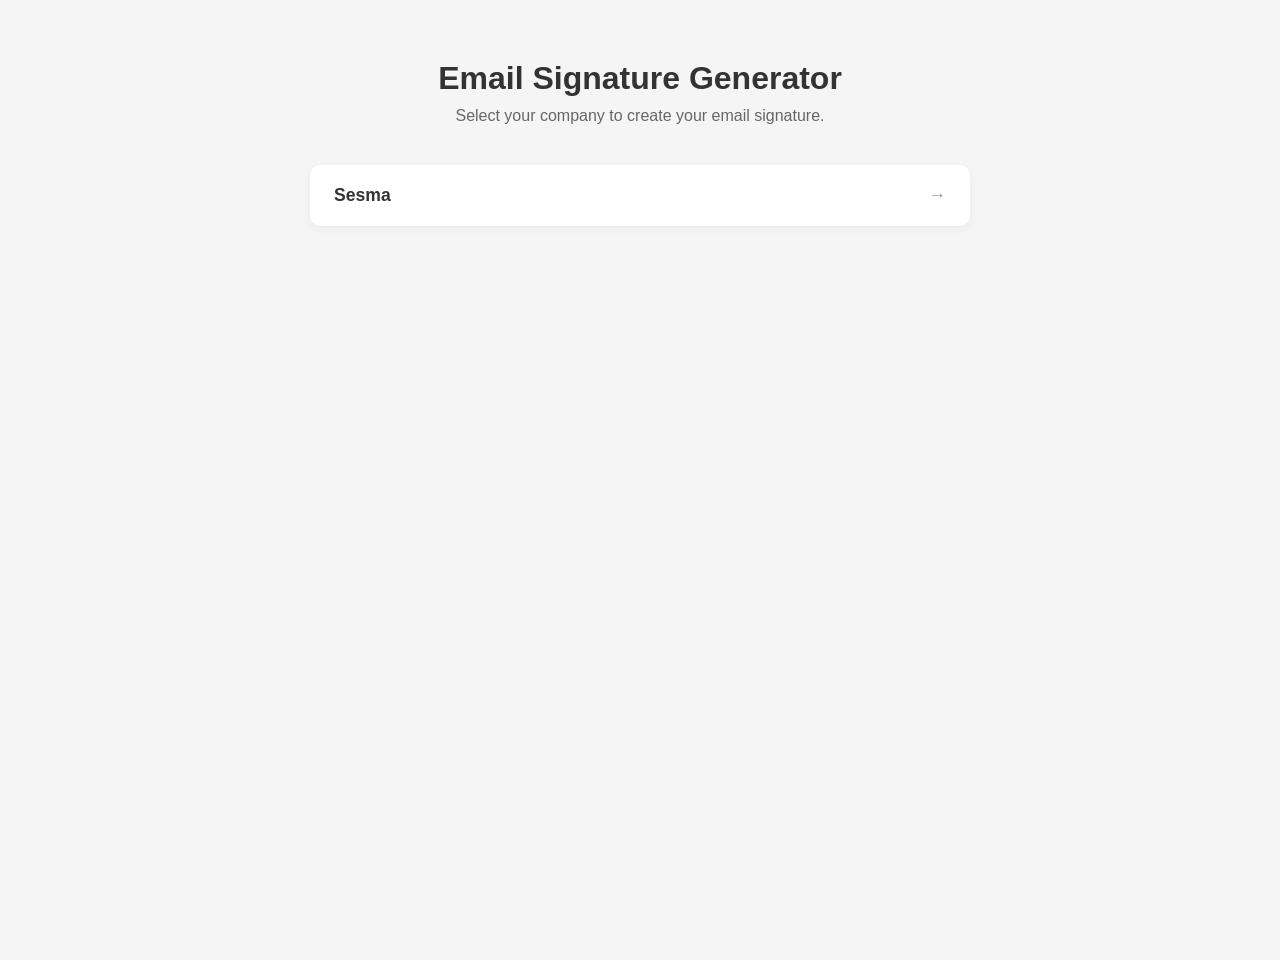
==== index.html @ 09ca6f6e "Initial commit: Email Signature Generator Static website for generating branded email signatures per" ====
<!DOCTYPE html>
<html lang="en">
<head>
  <meta charset="UTF-8">
  <meta name="viewport" content="width=device-width, initial-scale=1.0">
  <title>Email Signature Generator</title>
  <link rel="stylesheet" href="shared/style.css">
</head>
<body>
  <div class="landing">
    <h1>Email Signature Generator</h1>
    <p>Select your company to create your email signature.</p>
    <ul class="client-list">
      <li><a href="clients/sesma/">Sesma <span class="arrow">&rarr;</span></a></li>
    </ul>
  </div>
</body>
</html>
---- shared/style.css ----
* {
  margin: 0;
  padding: 0;
  box-sizing: border-box;
}

body {
  font-family: 'Segoe UI', -apple-system, BlinkMacSystemFont, sans-serif;
  background: #f5f5f5;
  color: #333;
  min-height: 100vh;
}

/* Header */
.header {
  background: #fff;
  border-bottom: 3px solid var(--accent-color, #C8A951);
  padding: 20px 40px;
  display: flex;
  align-items: center;
  justify-content: space-between;
}

.header h1 {
  font-size: 1.4rem;
  color: var(--text-color, #333);
  font-weight: 600;
}

.header .company-badge {
  font-size: 0.85rem;
  color: var(--secondary-color, #666);
}

/* Main Layout */
.container {
  max-width: 1100px;
  margin: 30px auto;
  padding: 0 20px;
  display: grid;
  grid-template-columns: 1fr 1fr;
  gap: 30px;
  align-items: start;
}

/* Preview Panel */
.preview-panel {
  background: #fff;
  border-radius: 12px;
  padding: 30px;
  box-shadow: 0 2px 12px rgba(0, 0, 0, 0.08);
  position: sticky;
  top: 20px;
}

.preview-panel h2 {
  font-size: 0.85rem;
  text-transform: uppercase;
  letter-spacing: 1.5px;
  color: var(--secondary-color, #666);
  margin-bottom: 20px;
  padding-bottom: 10px;
  border-bottom: 2px solid var(--accent-color, #C8A951);
}

#signature-preview {
  padding: 15px 0;
  min-height: 120px;
}

/* Action Buttons */
.actions {
  display: flex;
  gap: 10px;
  margin-top: 20px;
  padding-top: 20px;
  border-top: 1px solid #eee;
}

.btn {
  flex: 1;
  padding: 12px 20px;
  border: none;
  border-radius: 8px;
  font-size: 0.9rem;
  font-weight: 600;
  cursor: pointer;
  transition: all 0.2s;
  display: flex;
  align-items: center;
  justify-content: center;
  gap: 8px;
}

.btn-primary {
  background: var(--primary-color, #9B1B30);
  color: #fff;
}

.btn-primary:hover {
  opacity: 0.9;
  transform: translateY(-1px);
}

.btn-secondary {
  background: #f0f0f0;
  color: #333;
}

.btn-secondary:hover {
  background: #e0e0e0;
  transform: translateY(-1px);
}

.btn .icon {
  font-size: 1.1rem;
}

/* Success Toast */
.toast {
  position: fixed;
  bottom: 30px;
  left: 50%;
  transform: translateX(-50%) translateY(100px);
  background: #2d8a4e;
  color: #fff;
  padding: 12px 24px;
  border-radius: 8px;
  font-size: 0.9rem;
  font-weight: 500;
  box-shadow: 0 4px 12px rgba(0, 0, 0, 0.2);
  transition: transform 0.3s ease;
  z-index: 1000;
}

.toast.show {
  transform: translateX(-50%) translateY(0);
}

/* Form Panel */
.form-panel {
  background: #fff;
  border-radius: 12px;
  padding: 30px;
  box-shadow: 0 2px 12px rgba(0, 0, 0, 0.08);
}

.form-panel h2 {
  font-size: 0.85rem;
  text-transform: uppercase;
  letter-spacing: 1.5px;
  color: var(--secondary-color, #666);
  margin-bottom: 20px;
  padding-bottom: 10px;
  border-bottom: 2px solid var(--accent-color, #C8A951);
}

.form-group {
  margin-bottom: 18px;
}

.form-group label {
  display: block;
  font-size: 0.85rem;
  font-weight: 600;
  color: #444;
  margin-bottom: 6px;
}

.form-group input,
.form-group select {
  width: 100%;
  padding: 10px 14px;
  border: 1.5px solid #ddd;
  border-radius: 8px;
  font-size: 0.95rem;
  color: #333;
  transition: border-color 0.2s;
  font-family: inherit;
}

.form-group input:focus,
.form-group select:focus {
  outline: none;
  border-color: var(--primary-color, #9B1B30);
  box-shadow: 0 0 0 3px rgba(155, 27, 48, 0.1);
}

.form-group input::placeholder {
  color: #bbb;
}

/* Instructions Panel */
.instructions {
  max-width: 1100px;
  margin: 0 auto 30px;
  padding: 0 20px;
}

.instructions-card {
  background: #fff;
  border-radius: 12px;
  padding: 24px 30px;
  box-shadow: 0 2px 12px rgba(0, 0, 0, 0.08);
}

.instructions-card h3 {
  font-size: 0.85rem;
  text-transform: uppercase;
  letter-spacing: 1.5px;
  color: var(--secondary-color, #666);
  margin-bottom: 16px;
}

.instructions-card .tabs {
  display: flex;
  gap: 0;
  margin-bottom: 16px;
  border-bottom: 2px solid #eee;
}

.instructions-card .tab {
  padding: 8px 20px;
  background: none;
  border: none;
  font-size: 0.85rem;
  font-weight: 600;
  color: #999;
  cursor: pointer;
  border-bottom: 2px solid transparent;
  margin-bottom: -2px;
  transition: all 0.2s;
}

.instructions-card .tab.active {
  color: var(--primary-color, #9B1B30);
  border-bottom-color: var(--primary-color, #9B1B30);
}

.instructions-card .tab-content {
  display: none;
  font-size: 0.9rem;
  line-height: 1.7;
  color: #555;
}

.instructions-card .tab-content.active {
  display: block;
}

.instructions-card ol {
  padding-left: 20px;
}

.instructions-card li {
  margin-bottom: 6px;
}

/* Responsive */
@media (max-width: 768px) {
  .container {
    grid-template-columns: 1fr;
  }

  .preview-panel {
    position: static;
    order: -1;
  }

  .header {
    padding: 15px 20px;
    flex-direction: column;
    gap: 5px;
  }
}

/* Landing Page */
.landing {
  max-width: 700px;
  margin: 60px auto;
  padding: 0 20px;
  text-align: center;
}

.landing h1 {
  font-size: 2rem;
  margin-bottom: 10px;
}

.landing p {
  color: #666;
  margin-bottom: 40px;
}

.client-list {
  list-style: none;
  display: grid;
  gap: 12px;
}

.client-list a {
  display: block;
  padding: 20px 24px;
  background: #fff;
  border-radius: 10px;
  text-decoration: none;
  color: #333;
  font-weight: 600;
  font-size: 1.1rem;
  box-shadow: 0 2px 8px rgba(0, 0, 0, 0.06);
  transition: all 0.2s;
  text-align: left;
}

.client-list a:hover {
  transform: translateY(-2px);
  box-shadow: 0 4px 16px rgba(0, 0, 0, 0.12);
}

.client-list .arrow {
  float: right;
  color: #999;
}
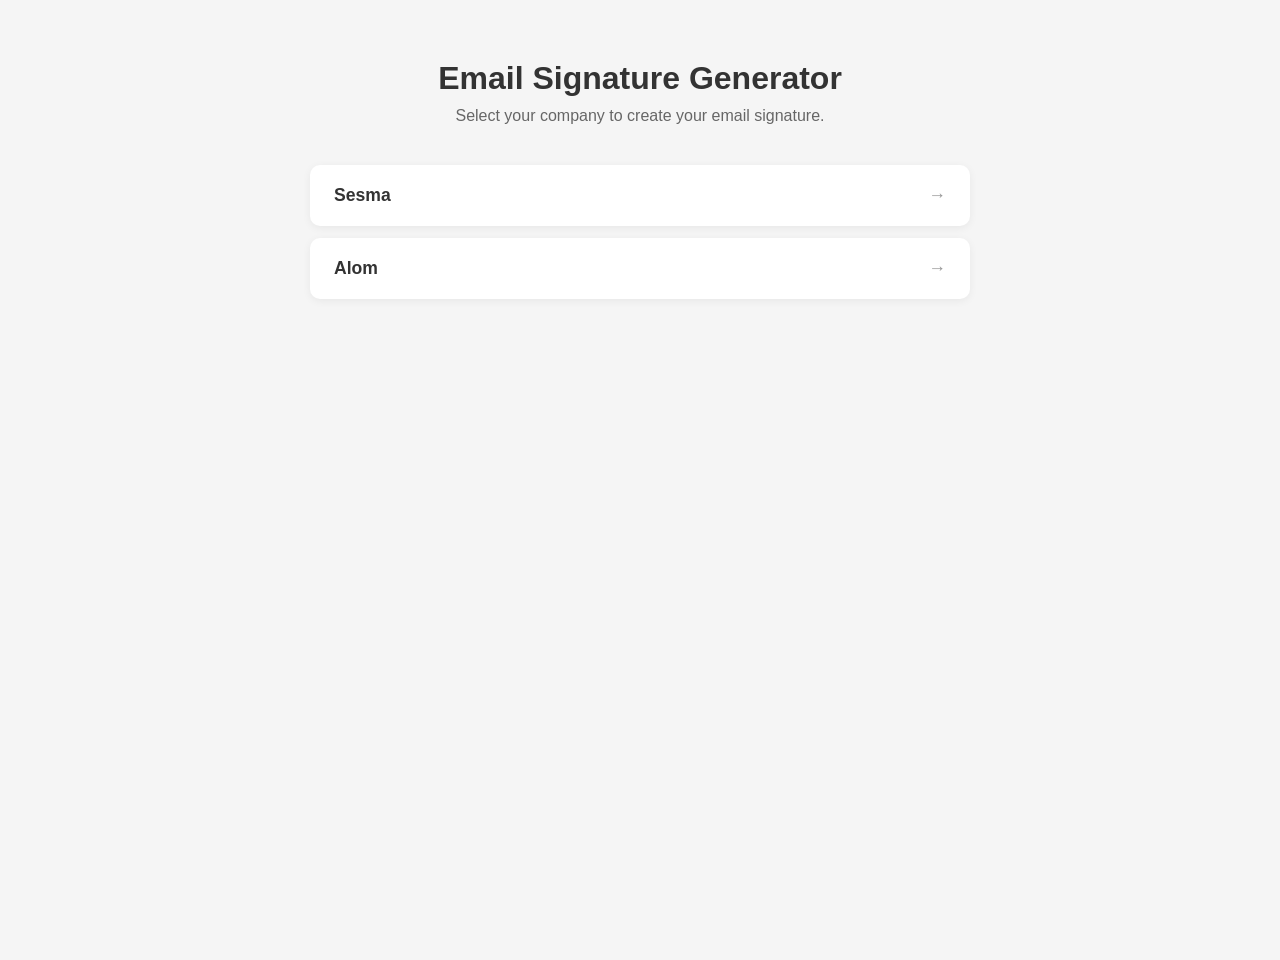
==== commit 448b0e9b: "Add Alom client with custom signature template New template with vertical divider layout, office/dir" ====
--- a/index.html
+++ b/index.html
@@ -12,6 +12,7 @@
     <p>Select your company to create your email signature.</p>
     <ul class="client-list">
       <li><a href="clients/sesma/">Sesma <span class="arrow">&rarr;</span></a></li>
+      <li><a href="clients/alom/">Alom <span class="arrow">&rarr;</span></a></li>
     </ul>
   </div>
 </body>
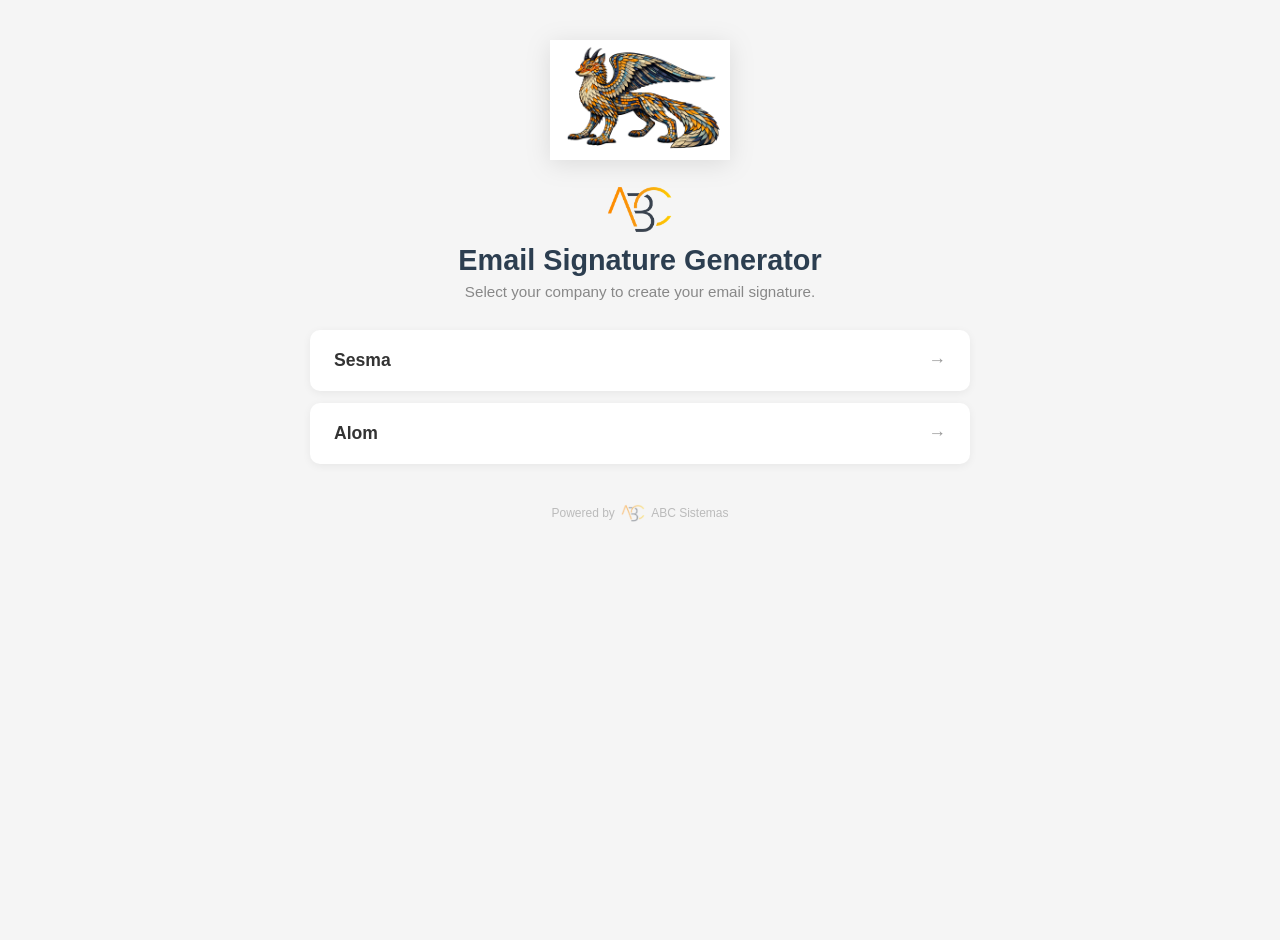
==== commit b87ba950: "Add ABC Sistemas branding with logo and mascot - ABC logo in header of all client pages (links back " ====
--- a/index.html
+++ b/index.html
@@ -3,17 +3,24 @@
 <head>
   <meta charset="UTF-8">
   <meta name="viewport" content="width=device-width, initial-scale=1.0">
-  <title>Email Signature Generator</title>
+  <title>ABC Sistemas - Email Signature Generator</title>
   <link rel="stylesheet" href="shared/style.css">
 </head>
 <body>
   <div class="landing">
+    <div class="landing-brand">
+      <img src="shared/assets/mascota_abc_nice.jpeg" alt="ABC Sistemas Mascot" class="landing-mascot">
+      <img src="shared/assets/ABC_logo_simple.png" alt="ABC Sistemas" class="landing-logo">
+    </div>
     <h1>Email Signature Generator</h1>
     <p>Select your company to create your email signature.</p>
     <ul class="client-list">
       <li><a href="clients/sesma/">Sesma <span class="arrow">&rarr;</span></a></li>
       <li><a href="clients/alom/">Alom <span class="arrow">&rarr;</span></a></li>
     </ul>
+    <div class="powered-by">
+      Powered by <img src="shared/assets/ABC_logo_simple.png" alt="ABC Sistemas"> ABC Sistemas
+    </div>
   </div>
 </body>
 </html>
--- a/shared/style.css
+++ b/shared/style.css
@@ -15,10 +15,21 @@
 .header {
   background: #fff;
   border-bottom: 3px solid var(--accent-color, #C8A951);
-  padding: 20px 40px;
+  padding: 16px 40px;
   display: flex;
   align-items: center;
   justify-content: space-between;
+}
+
+.header-left {
+  display: flex;
+  align-items: center;
+  gap: 14px;
+}
+
+.header-logo {
+  height: 36px;
+  width: auto;
 }
 
 .header h1 {
@@ -30,6 +41,10 @@
 .header .company-badge {
   font-size: 0.85rem;
   color: var(--secondary-color, #666);
+  background: #f5f5f5;
+  padding: 4px 12px;
+  border-radius: 20px;
+  font-weight: 500;
 }
 
 /* Main Layout */
@@ -277,19 +292,57 @@
 /* Landing Page */
 .landing {
   max-width: 700px;
-  margin: 60px auto;
+  margin: 40px auto;
   padding: 0 20px;
   text-align: center;
 }
 
+.landing-brand {
+  display: flex;
+  flex-direction: column;
+  align-items: center;
+  gap: 16px;
+  margin-bottom: 10px;
+}
+
+.landing-logo {
+  height: 50px;
+  width: auto;
+}
+
+.landing-mascot {
+  width: 180px;
+  height: auto;
+  margin-bottom: 8px;
+  filter: drop-shadow(0 4px 12px rgba(0,0,0,0.1));
+}
+
 .landing h1 {
-  font-size: 2rem;
-  margin-bottom: 10px;
+  font-size: 1.8rem;
+  margin-bottom: 6px;
+  color: #2c3e50;
 }
 
 .landing p {
-  color: #666;
-  margin-bottom: 40px;
+  color: #888;
+  margin-bottom: 30px;
+  font-size: 0.95rem;
+}
+
+.landing .powered-by {
+  margin-top: 40px;
+  font-size: 0.75rem;
+  color: #bbb;
+  display: flex;
+  align-items: center;
+  justify-content: center;
+  gap: 6px;
+}
+
+.landing .powered-by img {
+  height: 18px;
+  width: auto;
+  opacity: 0.5;
 }
 
 .client-list {
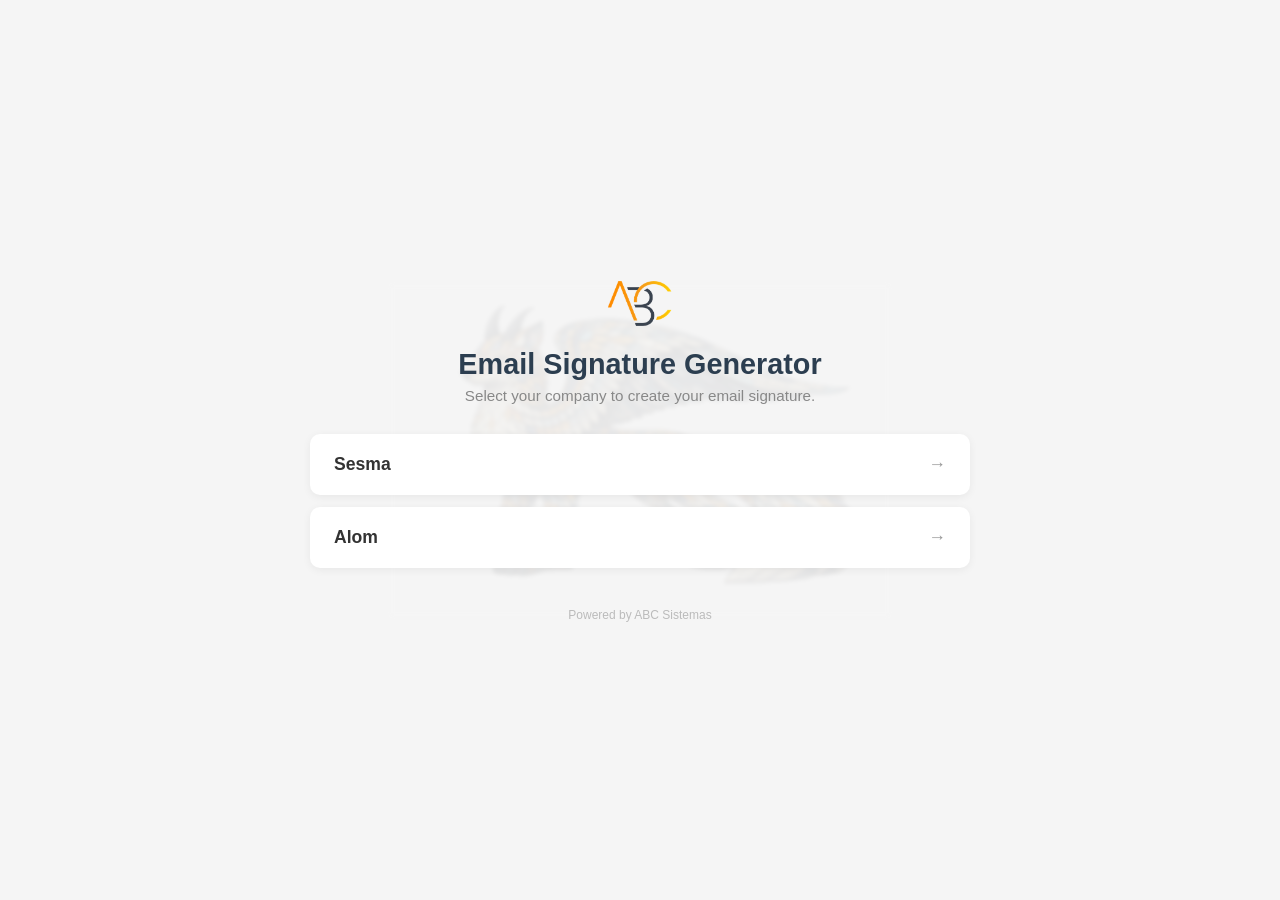
==== commit 66635c16: "Redesign landing page: faded mascot background, cleaner layout - Mascot as subtle blurred watermark " ====
--- a/index.html
+++ b/index.html
@@ -8,18 +8,16 @@
 </head>
 <body>
   <div class="landing">
-    <div class="landing-brand">
-      <img src="shared/assets/mascota_abc_nice.jpeg" alt="ABC Sistemas Mascot" class="landing-mascot">
+    <div class="landing-bg-mascot"></div>
+    <div class="landing-content">
       <img src="shared/assets/ABC_logo_simple.png" alt="ABC Sistemas" class="landing-logo">
-    </div>
-    <h1>Email Signature Generator</h1>
-    <p>Select your company to create your email signature.</p>
-    <ul class="client-list">
-      <li><a href="clients/sesma/">Sesma <span class="arrow">&rarr;</span></a></li>
-      <li><a href="clients/alom/">Alom <span class="arrow">&rarr;</span></a></li>
-    </ul>
-    <div class="powered-by">
-      Powered by <img src="shared/assets/ABC_logo_simple.png" alt="ABC Sistemas"> ABC Sistemas
+      <h1>Email Signature Generator</h1>
+      <p>Select your company to create your email signature.</p>
+      <ul class="client-list">
+        <li><a href="clients/sesma/">Sesma <span class="arrow">&rarr;</span></a></li>
+        <li><a href="clients/alom/">Alom <span class="arrow">&rarr;</span></a></li>
+      </ul>
+      <div class="powered-by">Powered by ABC Sistemas</div>
     </div>
   </div>
 </body>
--- a/shared/style.css
+++ b/shared/style.css
@@ -291,30 +291,41 @@
 
 /* Landing Page */
 .landing {
+  position: relative;
+  min-height: 100vh;
+  display: flex;
+  align-items: center;
+  justify-content: center;
+  overflow: hidden;
+}
+
+.landing-bg-mascot {
+  position: absolute;
+  top: 50%;
+  left: 50%;
+  transform: translate(-50%, -50%);
+  width: 500px;
+  height: 500px;
+  background: url('../shared/assets/mascota_abc_nice.jpeg') center/contain no-repeat;
+  opacity: 0.06;
+  filter: blur(2px) grayscale(30%);
+  pointer-events: none;
+  z-index: 0;
+}
+
+.landing-content {
+  position: relative;
+  z-index: 1;
   max-width: 700px;
-  margin: 40px auto;
+  width: 100%;
   padding: 0 20px;
   text-align: center;
-}
-
-.landing-brand {
-  display: flex;
-  flex-direction: column;
-  align-items: center;
-  gap: 16px;
-  margin-bottom: 10px;
 }
 
 .landing-logo {
   height: 50px;
   width: auto;
-}
-
-.landing-mascot {
-  width: 180px;
-  height: auto;
-  margin-bottom: 8px;
-  filter: drop-shadow(0 4px 12px rgba(0,0,0,0.1));
+  margin-bottom: 16px;
 }
 
 .landing h1 {
@@ -333,16 +344,6 @@
   margin-top: 40px;
   font-size: 0.75rem;
   color: #bbb;
-  display: flex;
-  align-items: center;
-  justify-content: center;
-  gap: 6px;
-}
-
-.landing .powered-by img {
-  height: 18px;
-  width: auto;
-  opacity: 0.5;
 }
 
 .client-list {
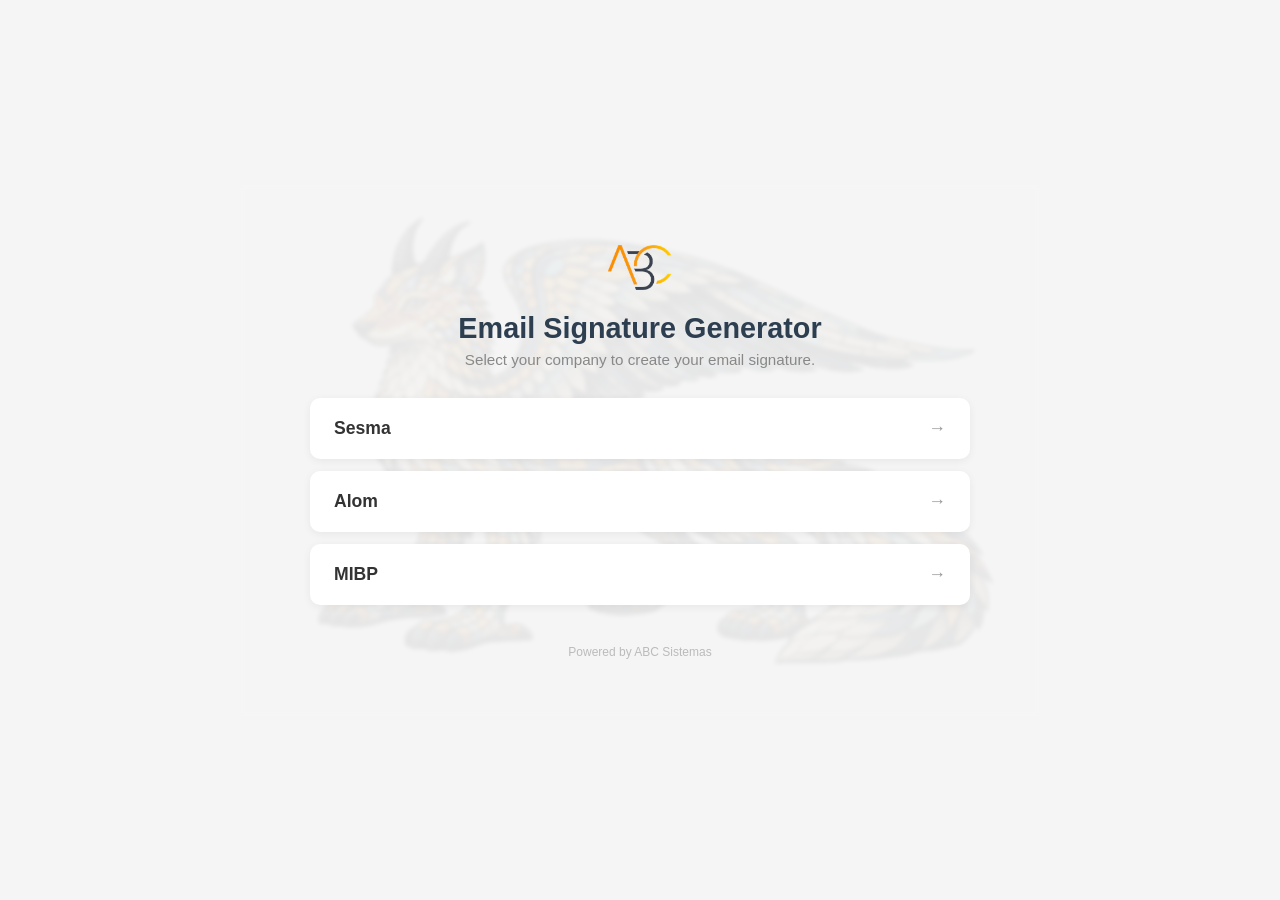
==== commit 0fb70194: "Add MIBP client (Malpica, Iturbe, Buj & Paredes S.C.) Law firm signature with red logo, teal links, " ====
--- a/index.html
+++ b/index.html
@@ -16,6 +16,7 @@
       <ul class="client-list">
         <li><a href="clients/sesma/">Sesma <span class="arrow">&rarr;</span></a></li>
         <li><a href="clients/alom/">Alom <span class="arrow">&rarr;</span></a></li>
+      <li><a href="clients/mibp/">MIBP <span class="arrow">&rarr;</span></a></li>
       </ul>
       <div class="powered-by">Powered by ABC Sistemas</div>
     </div>
--- a/shared/style.css
+++ b/shared/style.css
@@ -66,6 +66,28 @@
   box-shadow: 0 2px 12px rgba(0, 0, 0, 0.08);
   position: sticky;
   top: 20px;
+}
+
+/* Preview Branding Strip */
+.preview-branding {
+  display: flex;
+  align-items: center;
+  gap: 8px;
+  margin-bottom: 16px;
+  padding-bottom: 12px;
+  border-bottom: 1px solid #eee;
+}
+
+.preview-branding img {
+  height: 28px;
+  width: auto;
+}
+
+.preview-branding span {
+  font-size: 0.8rem;
+  color: #aaa;
+  font-weight: 500;
+  letter-spacing: 0.5px;
 }
 
 .preview-panel h2 {
@@ -304,8 +326,8 @@
   top: 50%;
   left: 50%;
   transform: translate(-50%, -50%);
-  width: 500px;
-  height: 500px;
+  width: 800px;
+  height: 800px;
   background: url('../shared/assets/mascota_abc_nice.jpeg') center/contain no-repeat;
   opacity: 0.06;
   filter: blur(2px) grayscale(30%);
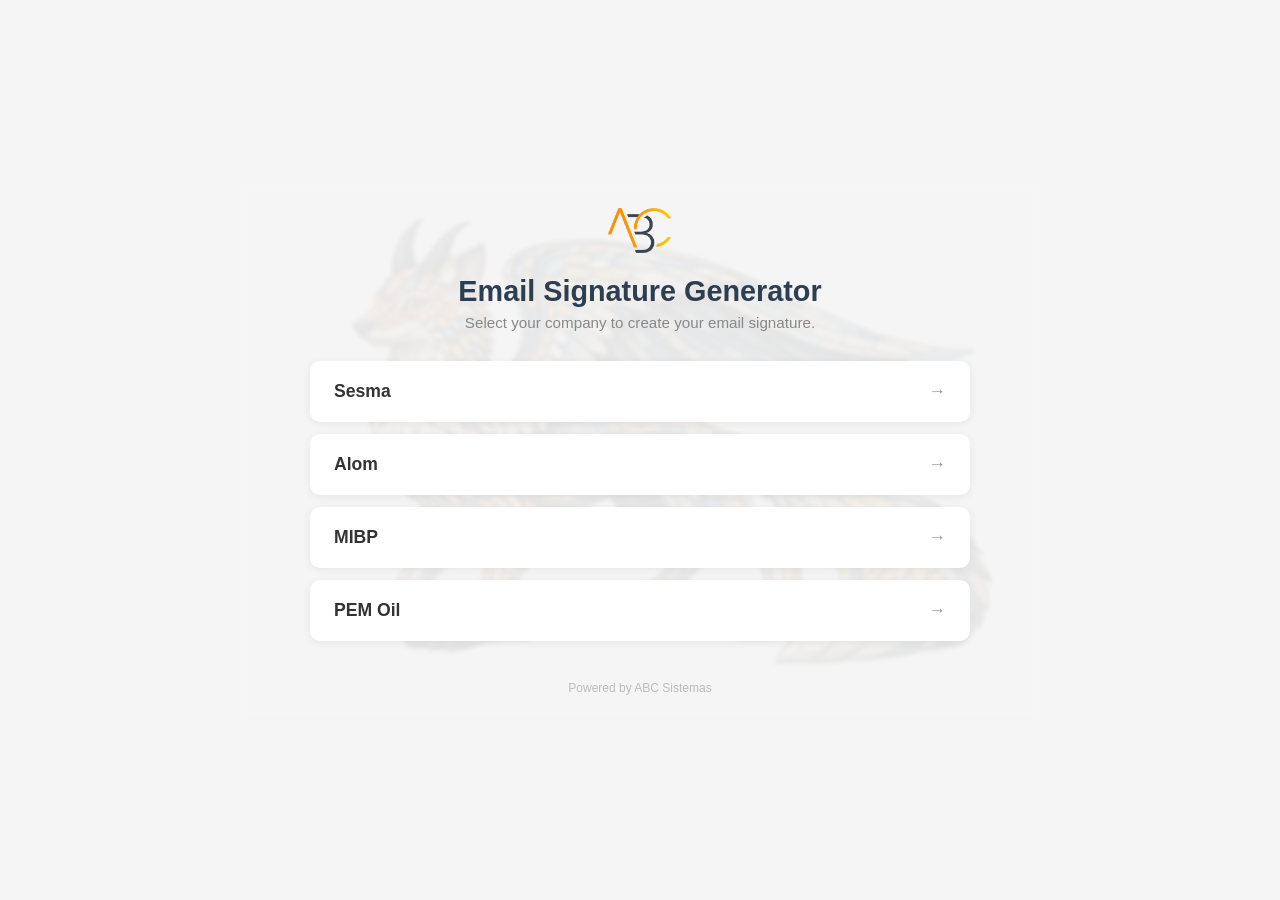
==== commit d2c25fdb: "Add PEM Oil client, translate instructions to Spanish, fix MIBP logo - Add PEM Oil signature generat" ====
--- a/index.html
+++ b/index.html
@@ -17,6 +17,7 @@
         <li><a href="clients/sesma/">Sesma <span class="arrow">&rarr;</span></a></li>
         <li><a href="clients/alom/">Alom <span class="arrow">&rarr;</span></a></li>
       <li><a href="clients/mibp/">MIBP <span class="arrow">&rarr;</span></a></li>
+        <li><a href="clients/pemoil/">PEM Oil <span class="arrow">&rarr;</span></a></li>
       </ul>
       <div class="powered-by">Powered by ABC Sistemas</div>
     </div>
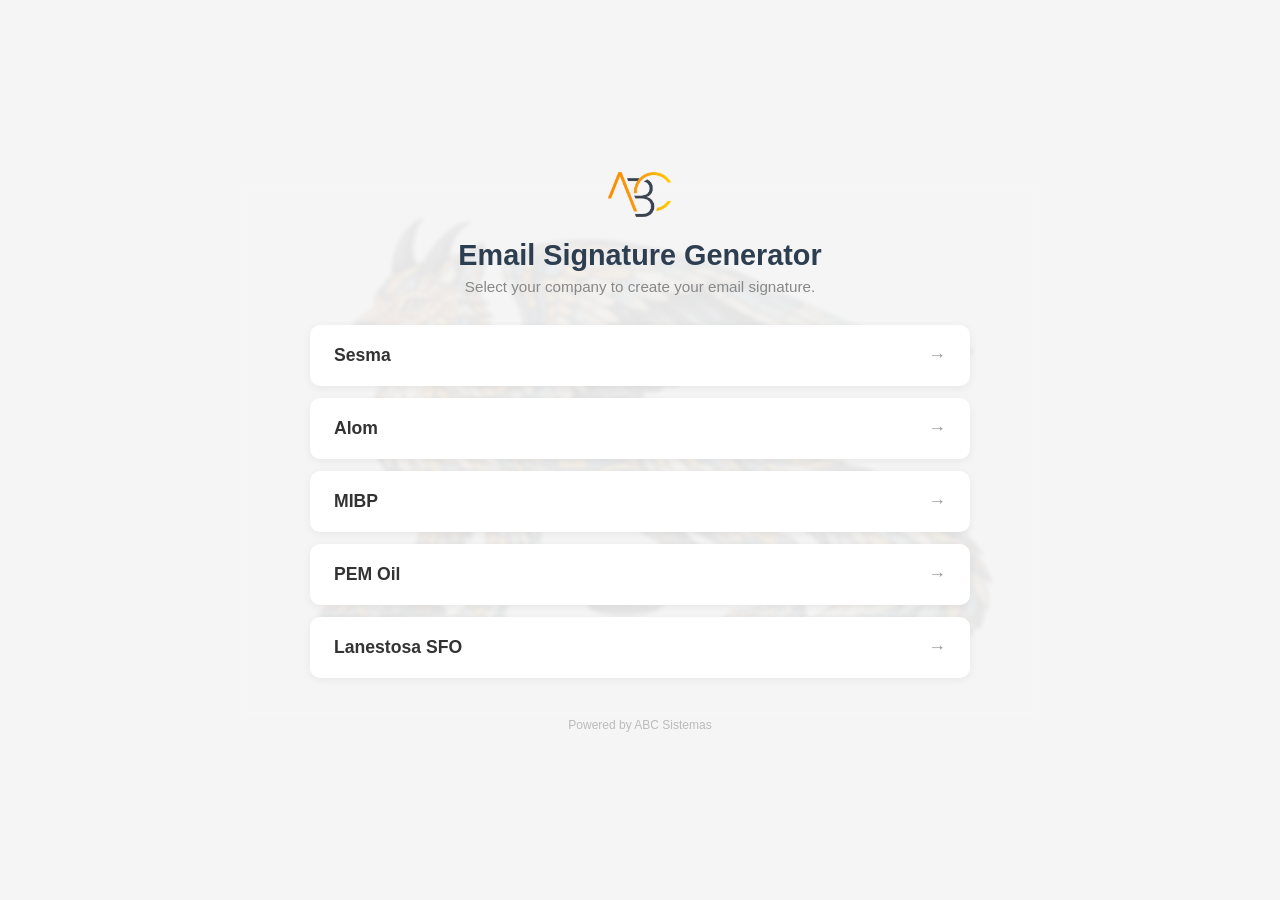
==== commit e1d19318: "Fix logo inlining to work across CORS and add Lanestosa to landing Canvas-based inlining silently fa" ====
--- a/index.html
+++ b/index.html
@@ -18,6 +18,7 @@
         <li><a href="clients/alom/">Alom <span class="arrow">&rarr;</span></a></li>
       <li><a href="clients/mibp/">MIBP <span class="arrow">&rarr;</span></a></li>
         <li><a href="clients/pemoil/">PEM Oil <span class="arrow">&rarr;</span></a></li>
+        <li><a href="clients/lanestosa/">Lanestosa SFO <span class="arrow">&rarr;</span></a></li>
       </ul>
       <div class="powered-by">Powered by ABC Sistemas</div>
     </div>
